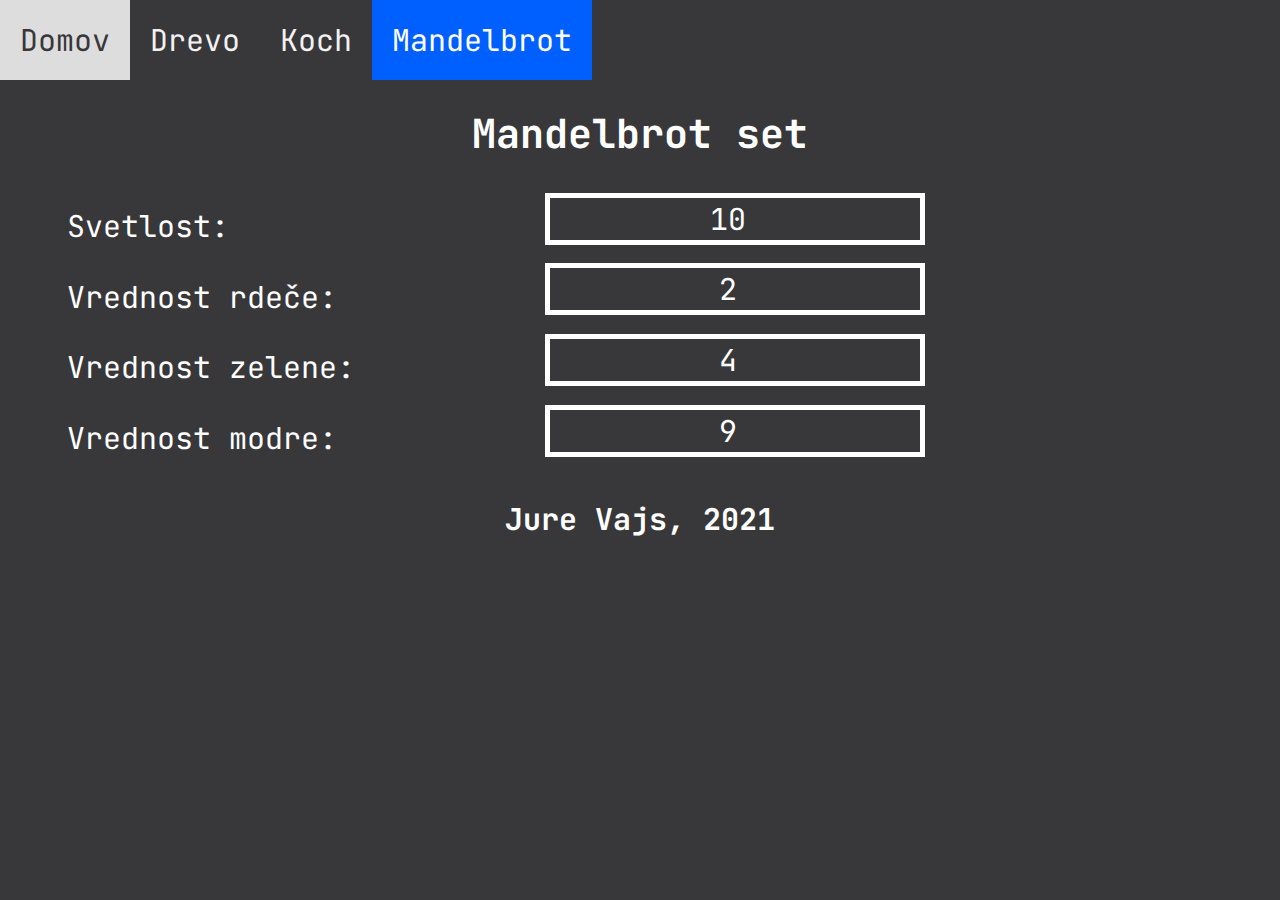
==== mandel.html @ 71f23abc "new layout for attributes" ====
<!DOCTYPE html>
<html lang="en">
  <head>
    <meta charset="utf-8" />
    <meta name="viewport" content="width=device-width, initial-scale=1.0">

    <title>Sketch</title>

    <link rel="stylesheet" type="text/css" href="drevo.css">
    <link href='https://fonts.googleapis.com/css?family=JetBrains Mono' rel='stylesheet'>

    <script src="libraries/p5.min.js"></script>
    <script src="libraries/p5.sound.min.js"></script>
      
    <div class="topnav" id="myTopnav">
      <a href="stran.html">Domov</a>
      <a href="drevo.html" >Drevo</a>
      <a href="koch.html">Koch</a>
      <a href="#mandel.html" class="active">Mandelbrot</a>
      <a href="javascript:void(0);" class="icon" onclick="myFunction()">
      <i class="fa fa-bars"></i>
      </a> 
    </div>
    
      
    <script>
      function myFunction() {
        var x = document.getElementById("myTopnav");
        if (x.className === "topnav") {
          x.className += " responsive";
        } else {
          x.className = "topnav";
        }
      }
    </script>

    <h1>Mandelbrot set</h1>

</head>

<body>
    
  <script src="mandelbrot_set.js"></script>

    <p></p>
    <div id="okno"> 
      <div id="mandelcustomizable"></div> 
      <div id="generirajdrevo">
        <table>
          <tr>
            <td align="left"><label for="svetilnost">Svetlost: </label></td>
            <td align="left"><input type="number" id="svetilnost" value="10" placeholder="svetlost"></td>
          </tr>
          <tr>
            <td align="left"><label for="R">Vrednost rdeče: </label></td>
            <td align="left"><input type="number" id="R" value="2" placeholder="vrednost rdeče"></td>
          </tr>
          <tr>
            <td align="left"><label for="G">Vrednost zelene: </label></td>
            <td align="left"><input type="number" id="G" value="4" placeholder="vrednost zelene"></td>
          </tr>
          <tr>
            <td align="left"><label for="B">Vrednost modre: </label></td>
            <td align="left"><input type="number" id="B" value="9" placeholder="vrednost modre"></td>
          </tr>
        </table>
        
        
        
        
      </div>
  </div> 
    </body>
    <h2>
    Jure Vajs, 2021
    </h2>
      
</html>
---- drevo.css ----
html, body {
    margin: 0;
    padding: 0;
    background-color:#38373a;
  }
  
  canvas {
    border: 15px solid #ffffff;
  }

  #drevocustomizable {
    display: flex;  
    justify-content: left;
    align-items: left;
    padding-left: 3%;
  }
  #okno{
    display: flex;  
    justify-content: left;
    align-items: left;
  }
  #svetilnost, #R, #G, #B, #kotalfa, #kotbeta, #dolzina, #kotobracanja,#stgeneracij, #razdelitev{
    text-align: center;
    display: flex;
    font-family:'JetBrains Mono';
    font-size: 30px;
    width: 50%;
    align-items: justify;
    border: 5px solid #ffffff;
    background-color:#38373a;
    color:#ffffff;
    margin-bottom: 2%;
    outline: none;
    
  }
  table{
    width: 100%
  }
  

  #generirajdrevo {
    padding-left: 2%;
    width: 100%;
  }

  #kochcustomizable {
    display: flex;  
    justify-content: left;
    align-items: left;
    padding-left: 3%;
    
  }
  #mandelcustomizable{
    display: flex;  
    justify-content: left;
    align-items: left;
    padding-left: 3%;
  }

  #napis1{
    text-align: justify;
    font-family:'JetBrains Mono';
    font-size: 30px ;
    color:#ffffff;
  }

  h1{
    text-align: center;
    font-family:'JetBrains Mono';
    font-size: 40px ;
    color:#ffffff;
  }

  p{
    text-align: justify;
    font-family:'JetBrains Mono';
    font-size: 30px ;
    color:#ffffff;
    padding-right: 3%;
    padding-left: 3%;
  }
  label{
    font-family:'JetBrains Mono';
    font-size: 30px ;
    color:#ffffff;
  }
  
  h2{
    text-align: center;
    font-family:'JetBrains Mono';
    font-size: 30px ;
    color:#ffffff;
  } 
  
  
        
  .topnav {
    overflow: hidden;
    background-color: #38373a;
    font-family:'JetBrains Mono';
  }
        
  .topnav a {
    float: left;
    display: block;
    color: #f2f2f2;
    text-align: center;
    padding: 20px 20px;
    text-decoration: none;
    font-size: 30px;
  }
        
  .topnav a:hover {
    background-color: #ddd;
    color: #38373a;
  }
        
  .topnav a.active {
    background-color: #0060FF;
    color: white;
  }
        
  .topnav .icon {
    display: none;
  }
        
  @media screen and (max-width: 600px) {
    .topnav a:not(:first-child) {display: none;}
    .topnav a.icon {
      float: right;
      display: block;
    }
  }
        
  @media screen and (max-width: 600px) {
    .topnav.responsive {position: relative;}
    .topnav.responsive .icon {
      position: absolute;
      right: 0;
      top: 0;
      }
      .topnav.responsive a {
        float: none;
        display: block;
        text-align: left;
      }
  }
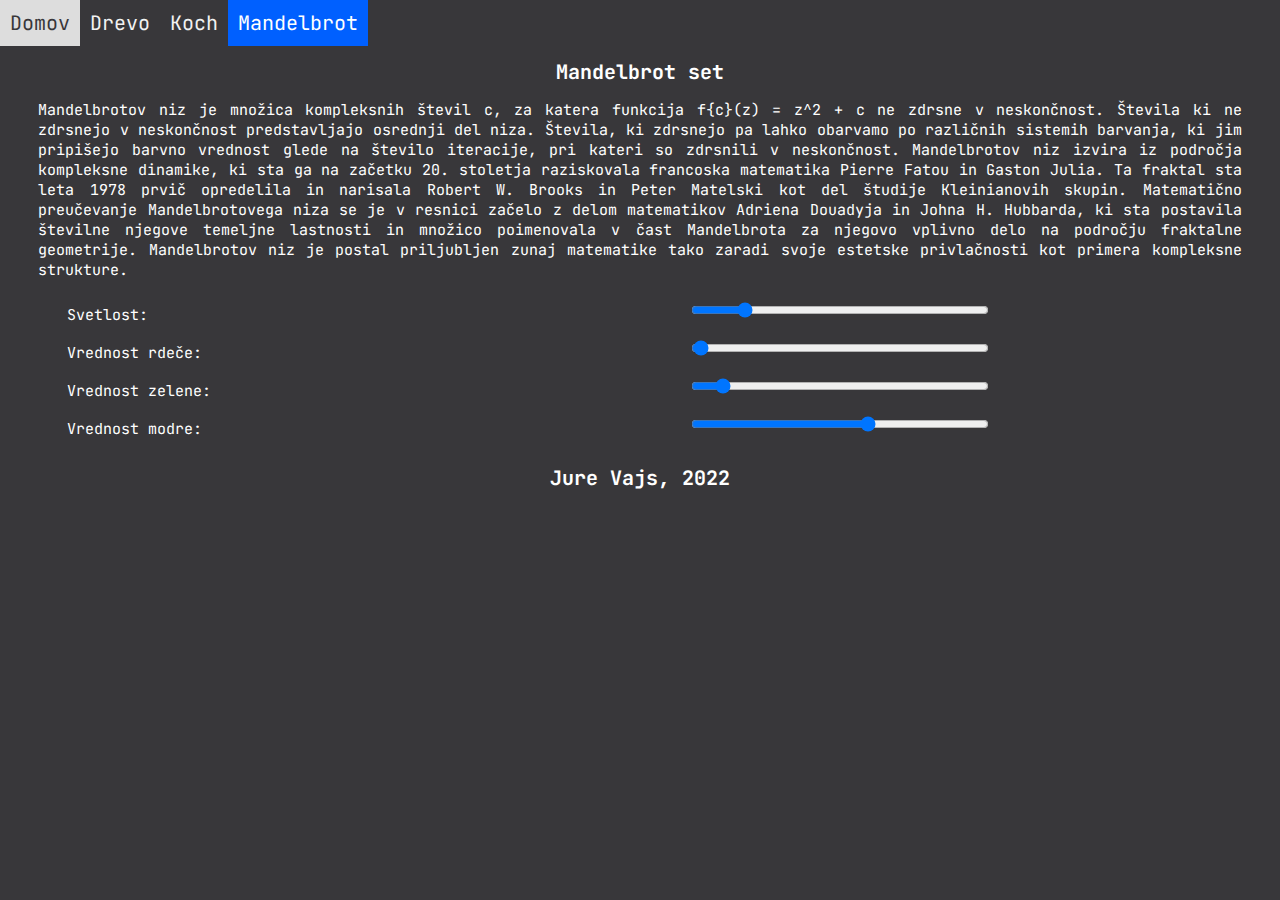
==== commit 2aa55ebc: "Added text to mandelbrot set" ====
--- a/mandel.html
+++ b/mandel.html
@@ -13,10 +13,10 @@
     <script src="libraries/p5.sound.min.js"></script>
       
     <div class="topnav" id="myTopnav">
-      <a href="stran.html">Domov</a>
+      <a href="index.html">Domov</a>
       <a href="drevo.html" >Drevo</a>
       <a href="koch.html">Koch</a>
-      <a href="#mandel.html" class="active">Mandelbrot</a>
+      <a href="mandel.html" class="active">Mandelbrot</a>
       <a href="javascript:void(0);" class="icon" onclick="myFunction()">
       <i class="fa fa-bars"></i>
       </a> 
@@ -42,37 +42,41 @@
     
   <script src="mandelbrot_set.js"></script>
 
-    <p></p>
+    <p>Mandelbrotov niz je množica kompleksnih števil c, za katera funkcija f{c}(z) = z^2 + c ne zdrsne v neskončnost. Števila ki 
+      ne zdrsnejo v neskončnost predstavljajo osrednji del niza. Števila, ki zdrsnejo pa lahko obarvamo po različnih sistemih
+      barvanja, ki jim pripišejo barvno vrednost glede na število iteracije, pri kateri so zdrsnili v neskončnost. Mandelbrotov 
+      niz izvira iz področja kompleksne dinamike, ki sta ga na začetku 20. stoletja raziskovala francoska matematika Pierre Fatou in Gaston Julia. 
+      Ta fraktal sta leta 1978 prvič opredelila in narisala Robert W. Brooks in Peter Matelski kot del študije Kleinianovih skupin. 
+      Matematično preučevanje Mandelbrotovega niza se je v resnici začelo z delom matematikov Adriena Douadyja in Johna H. Hubbarda,
+      ki sta postavila številne njegove temeljne lastnosti in množico poimenovala v čast Mandelbrota za njegovo vplivno delo na področju fraktalne geometrije.
+      Mandelbrotov niz je postal priljubljen zunaj matematike tako zaradi svoje estetske privlačnosti kot primera kompleksne strukture.
+    </p>
     <div id="okno"> 
       <div id="mandelcustomizable"></div> 
       <div id="generirajdrevo">
         <table>
           <tr>
             <td align="left"><label for="svetilnost">Svetlost: </label></td>
-            <td align="left"><input type="number" id="svetilnost" value="10" placeholder="svetlost"></td>
+            <td align="left"><input type="range" id="svetilnost" value="40"  min="0" max="254" placeholder="svetlost"></td>
           </tr>
           <tr>
             <td align="left"><label for="R">Vrednost rdeče: </label></td>
-            <td align="left"><input type="number" id="R" value="2" placeholder="vrednost rdeče"></td>
+            <td align="left"><input type="range" id="R" value="0" min="0" max="25" placeholder="vrednost rdeče"></td>
           </tr>
           <tr>
             <td align="left"><label for="G">Vrednost zelene: </label></td>
-            <td align="left"><input type="number" id="G" value="4" placeholder="vrednost zelene"></td>
+            <td align="left"><input type="range" id="G" value="2" min="0" max="25" placeholder="vrednost zelene"></td>
           </tr>
           <tr>
             <td align="left"><label for="B">Vrednost modre: </label></td>
-            <td align="left"><input type="number" id="B" value="9" placeholder="vrednost modre"></td>
+            <td align="left"><input type="range" id="B" value="15" min="0" max="25" placeholder="vrednost modre"></td>
           </tr>
         </table>
-        
-        
-        
-        
       </div>
   </div> 
     </body>
     <h2>
-    Jure Vajs, 2021
+    Jure Vajs, 2022
     </h2>
       
 </html>--- a/drevo.css
+++ b/drevo.css
@@ -5,7 +5,7 @@
   }
   
   canvas {
-    border: 15px solid #ffffff;
+    border: 6px solid #ffffff;
   }
 
   #drevocustomizable {
@@ -19,14 +19,14 @@
     justify-content: left;
     align-items: left;
   }
-  #svetilnost, #R, #G, #B, #kotalfa, #kotbeta, #dolzina, #kotobracanja,#stgeneracij, #razdelitev{
+  #generiraj, #svetilnost, #R, #G, #B, #kotalfa, #kotbeta, #dolzina, #kotobracanja,#stgeneracij, #razdelitev{
     text-align: center;
     display: flex;
     font-family:'JetBrains Mono';
-    font-size: 30px;
+    font-size: 15px;
     width: 50%;
     align-items: justify;
-    border: 5px solid #ffffff;
+    border: 2px solid #ffffff;
     background-color:#38373a;
     color:#ffffff;
     margin-bottom: 2%;
@@ -34,7 +34,7 @@
     
   }
   table{
-    width: 100%
+    width: 100%;
   }
   
 
@@ -60,35 +60,36 @@
   #napis1{
     text-align: justify;
     font-family:'JetBrains Mono';
-    font-size: 30px ;
+    font-size: 20px ;
     color:#ffffff;
   }
+  
 
   h1{
     text-align: center;
     font-family:'JetBrains Mono';
-    font-size: 40px ;
+    font-size: 20px ;
     color:#ffffff;
   }
 
   p{
     text-align: justify;
     font-family:'JetBrains Mono';
-    font-size: 30px ;
+    font-size: 15px ;
     color:#ffffff;
     padding-right: 3%;
     padding-left: 3%;
   }
   label{
     font-family:'JetBrains Mono';
-    font-size: 30px ;
+    font-size: 15px ;
     color:#ffffff;
   }
   
   h2{
     text-align: center;
     font-family:'JetBrains Mono';
-    font-size: 30px ;
+    font-size: 20px ;
     color:#ffffff;
   } 
   
@@ -105,9 +106,9 @@
     display: block;
     color: #f2f2f2;
     text-align: center;
-    padding: 20px 20px;
+    padding: 10px 10px;
     text-decoration: none;
-    font-size: 30px;
+    font-size: 20px;
   }
         
   .topnav a:hover {
